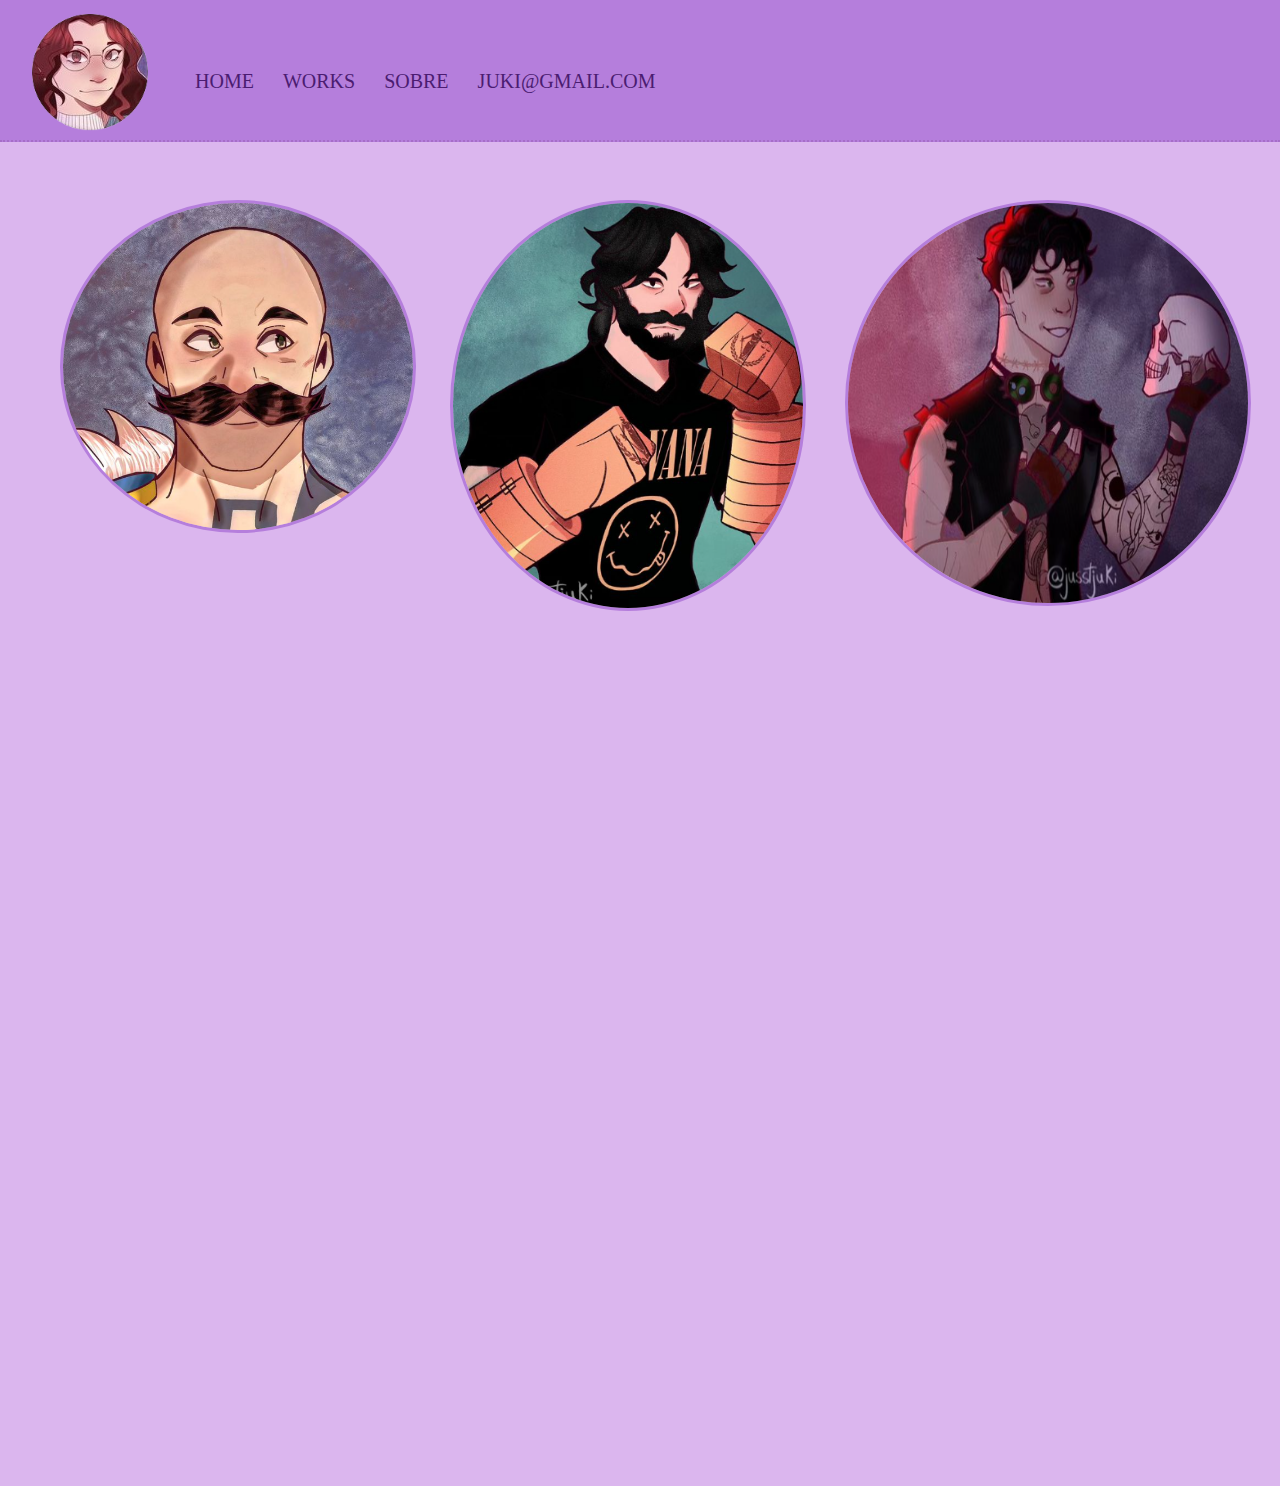
==== index.html @ afcb0e3e "atualizando" ====
<!DOCTYPE html>
<html lang="en">
<head>
    <meta charset="UTF-8">
    <meta name="viewport" content="width=device-width, initial-scale=1.0">
    <title>Juki's HUb</title>
    <link rel="stylesheet" href="css/styles.css">
</head>
<body>
    <div class="container">
        <div class="navbar-container">
            <nav>
                <a href="#">
                    <img src="img/Capturar-removebg-preview.png" alt="Foto de perfil da Juki (criadora)">
                </a>
                <ul class="navbar-items">
                    <li class="work-li">
                        <a href="index.html">home</a>
                    </li>
                    <li>
                        <a href="#">works</a>
                        <ul>
                            <li><a href="fanarts.html">fanarts</a></li>
                            <li><a href="#">General artworks</a></li>
                            <li><a href="#">Character design</a></li>
                            <li><a href="#">Comission/projects</a></li>
                            
                        </ul>
                    </li>
                    <li>
                        <a href="#">sobre</a>
                    </li>
                    <li>
                        <a href="#">juki@gmail.com</a>
                    </li>
                </ul>
            </nav>
        </div>
    </div>
    <main>
        <section class="hub">
            <div class="image-container">
                <img class="braum" src="img/fanart.png" alt="Fanart do braum de league of legends, by Jusstjuki">
                <a href="fanarts.html"><div class="overlay"><p>Fanarts</p></div></a>
                <img class="comission" src="img/comission.png" alt="Comission de um personagem usando camisa do nirvana com luvas de metal, by Jusstjuki">
                <a href="#"><div class="overlay_c"><p>Comissions</p></div></a>
                <img class="general_art_work" src="img/generalartwork.png" alt="Personagem segurando uma caveira, by Jusstjuki">
                <a href="#"><div class="overlay_g"><p>General Art Work</p></div></a>
            </div>
        </section>
    </main>
</body>
</html>
---- css/styles.css ----
* {
    margin: 0;
    padding: 0;
}
html {
    overflow-y: hidden;
    background-color: #dbb6ee;
    animation: aparecer 0.8s ease forwards;
}
@keyframes aparecer{
    from {
        opacity: 0;
    }
    to {
        opacity: 1;
    }
}
/* navbar */
.navbar-container {
    z-index: 1;
    position: fixed;
    top: 0px;
    width: 100%;
    height: 140px;
    border-bottom: 2px dotted #a66dc7;
    background-color: #b57edc;
}
nav {
    position: relative;
}
.navbar-container img{
    width: 150px;
    margin-left: 15px;
}
.navbar-items {
    position: absolute;
    left: 170px;
    top: 70px;
    margin: 0;
    display: inline-block;
  }
.navbar-items li {
  position: relative;
  bottom: 0px;
  display: inline-block;
  text-transform: uppercase;
  margin-left: 25px;
}
.navbar-items a{
    text-decoration: none;
    font-size: 20px;
    color: #4b1c71;
  }
  /* caixa flutuante hover */
.navbar-items li ul {
    display: none;
    position: absolute;
    left: 0;
    top: 100%;
    background-color: #f9f9f9;
    padding: 5px;
    border-radius: 5px;
    box-shadow: 0 2px 5px rgba(0,0,0,0.2);
}
.navbar-items li:hover ul {
    display: block;
    margin-top: 0px;
}
.navbar-items li ul li {
    display: block;
    text-transform: capitalize;
    margin-top: 5px;
}
.navbar-items li ul li:first-child {
    margin-top: 0px;
}

/* main */
main {
    position: absolute;
    height: 0;
}
.image-container a{
    text-decoration: none;
    color: #4b1c71;
}
.braum {
    position: relative;
    top: 200px;
    left: 60px;
    width: 350px;
    border-radius: 50%;
    z-index: -1;
    border: 3px solid #b57edc;
}
.image-container .overlay {
    position: relative;
    top: -137px;
    left: 60px;
    border-radius: 50%;
    width: 356px;
    height: 332.55px;
    text-align: center;
    opacity: 0;
    transition: opacity 0.3s ease;
    background-color: rgba(255, 255, 255, 0.5); /* Adiciona um fundo branco transparente */
    padding-top: 20%; /* Ajusta a posição vertical do texto */
    box-sizing: border-box; /* Inclui a padding no cálculo do tamanho total */
}
.image-container .overlay p{
    margin: 80px 0;
    font-size: 20px;
}

.overlay:hover {
    cursor: pointer;
    opacity: 1;
}
/* comissions */
.comission {
    position: absolute;
    top: 200px;
    left: 450px;
    width: 350px;
    border-radius: 50%;
    z-index: -1 ;
    border: 3px solid #b57edc;
}
.image-container .overlay_c {
    position: relative;
    top: -469px;
    left: 450px;
    border-radius: 50%;
    width: 356px;
    height: 410.78px;
    text-align: center;
    opacity: 0;
    transition: opacity 0.3s ease;
    background-color: rgba(255, 255, 255, 0.5); /* Adiciona um fundo branco transparente */
    padding-top: 20%; /* Ajusta a posição vertical do texto */
    box-sizing: border-box; /* Inclui a padding no cálculo do tamanho total */
}
.image-container .overlay_c p{
    margin: 80px 0;
    font-size: 20px;
}

.overlay_c:hover {
    cursor: pointer;
    opacity: 1;
}
/* general art work */
.general_art_work {
    position: absolute;
    top: 200px;
    left: 845px;
    width: 400px;
    height: 400px;
    border-radius: 50%;
    z-index: -1 ;
    border: 3px solid #b57edc;
}
.image-container .overlay_g {
    position: relative;
    top: -880px;
    left: 845px;
    border-radius: 50%;
    width: 406px;
    height: 406px;
    text-align: center;
    opacity: 0;
    transition: opacity 0.3s ease;
    background-color: rgba(255, 255, 255, 0.5); /* Adiciona um fundo branco transparente */
    padding-top: 20%; /* Ajusta a posição vertical do texto */
    box-sizing: border-box; /* Inclui a padding no cálculo do tamanho total */
}
.image-container .overlay_g p{
    margin: 80px 0;
    font-size: 20px;
}

.overlay_g:hover {
    cursor: pointer;
    opacity: 1;
}
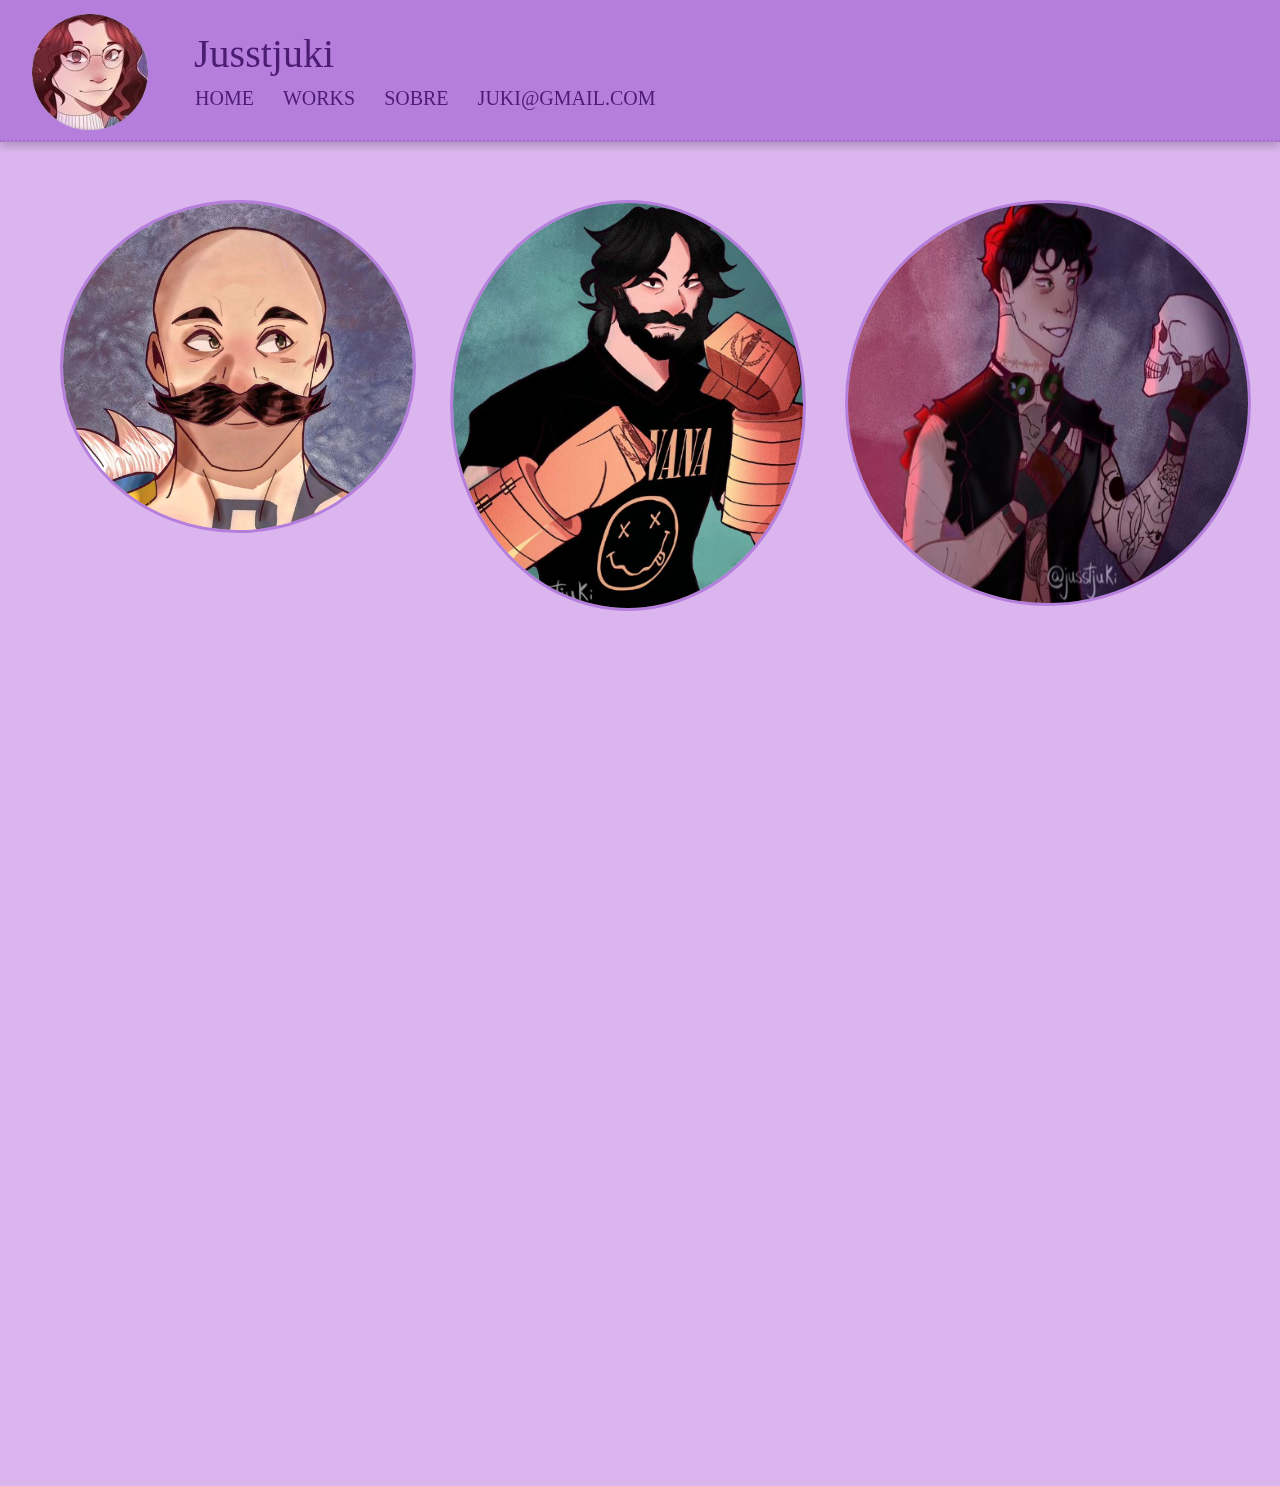
==== commit a7235ecd: "título e sombras" ====
--- a/index.html
+++ b/index.html
@@ -14,6 +14,7 @@
                     <img src="img/Capturar-removebg-preview.png" alt="Foto de perfil da Juki (criadora)">
                 </a>
                 <ul class="navbar-items">
+                    <p>Jusstjuki</p>
                     <li class="work-li">
                         <a href="index.html">home</a>
                     </li>
@@ -24,7 +25,6 @@
                             <li><a href="#">General artworks</a></li>
                             <li><a href="#">Character design</a></li>
                             <li><a href="#">Comission/projects</a></li>
-                            
                         </ul>
                     </li>
                     <li>
--- a/css/styles.css
+++ b/css/styles.css
@@ -6,6 +6,7 @@
     overflow-y: hidden;
     background-color: #dbb6ee;
     animation: aparecer 0.8s ease forwards;
+    overflow-y: unset;
 }
 @keyframes aparecer{
     from {
@@ -24,6 +25,14 @@
     height: 140px;
     border-bottom: 2px dotted #a66dc7;
     background-color: #b57edc;
+    box-shadow: 0px 4px 8px rgba(0,0,0,0.2);
+}
+.navbar-container p{
+    position: relative;
+    top: -10px;
+    left: 24px;
+    font-size: 40px;
+    color: #4b1c71;
 }
 nav {
     position: relative;
@@ -35,7 +44,7 @@
 .navbar-items {
     position: absolute;
     left: 170px;
-    top: 70px;
+    top: 40px;
     margin: 0;
     display: inline-block;
   }
@@ -53,6 +62,7 @@
   }
   /* caixa flutuante hover */
 .navbar-items li ul {
+    z-index: 10;
     display: none;
     position: absolute;
     left: 0;
@@ -184,3 +194,43 @@
     opacity: 1;
 }
 
+@media (max-width: 500px){
+    .navbar-container img{
+        margin-top: 7px;
+    }
+    .navbar-container p{
+        top: -33px;
+    }
+    .navbar-items li {
+        bottom: 35px;
+        display: block;
+      }
+      .navbar-container {
+        height: 150px;
+    }
+    .navbar-items li ul li:first-child {
+        margin-top: 35px;
+    }
+    .braum{
+        top: 180px;
+    }
+    .image-container .overlay{
+        top: -157px;
+    }
+    .comission {
+        left: 55px;
+        top: 530px;
+    }
+    .image-container .overlay_c {
+        left: 55px;
+        top: -140px;
+    }
+    .general_art_work {
+        left: 25px;
+        top: 950px;
+    }
+    .image-container .overlay_g{
+        left: 25px;
+        top: -130px;
+    }
+}